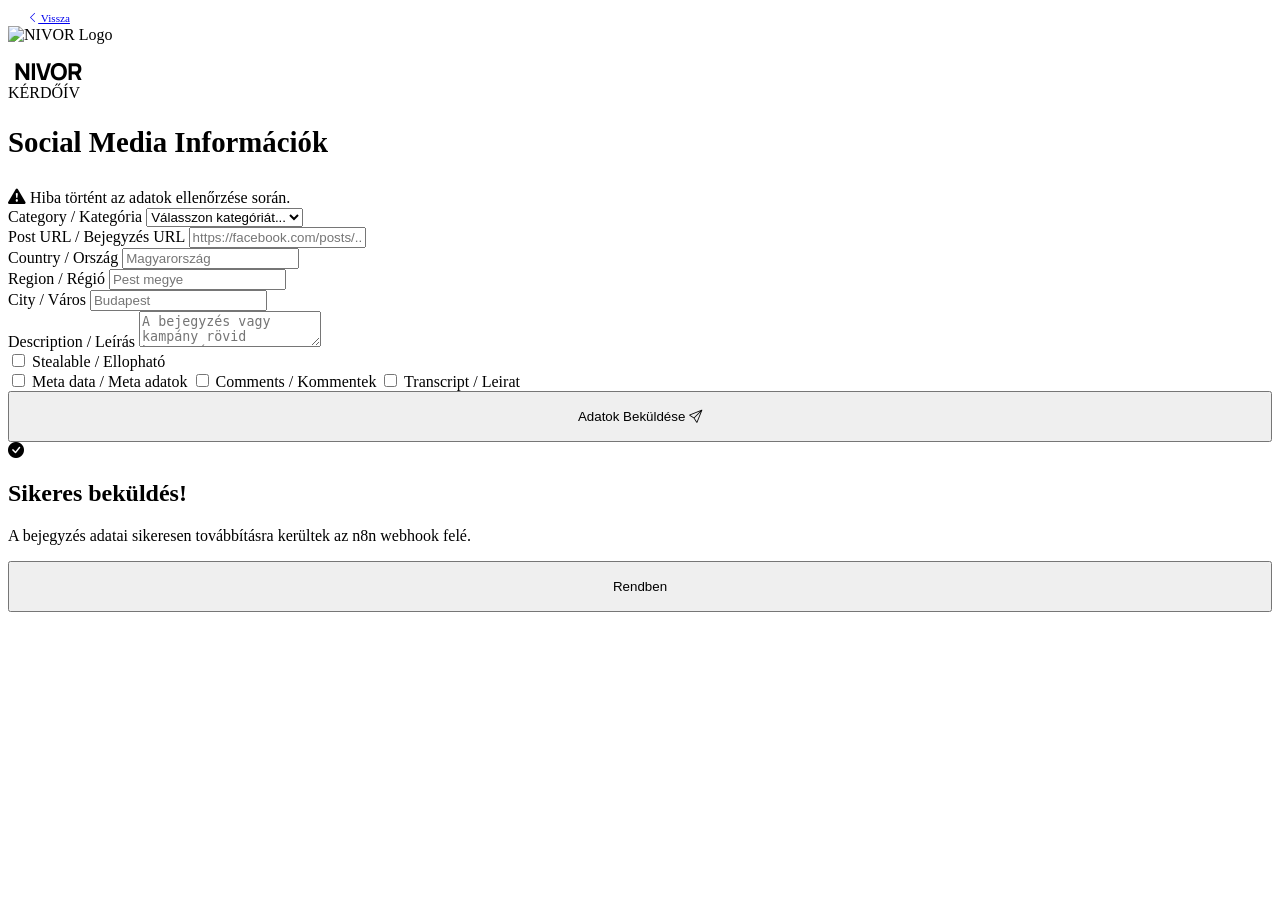
==== social-media-form.html @ 5d0e32ee "comment number" ====
<!DOCTYPE html>
<html lang="hu">
<head>
    <meta charset="UTF-8">
    <meta name="viewport" content="width=device-width, initial-scale=1.0">
    <title>NIVOR | Social Media Információk</title>
    <!-- External Dependencies -->
    <link rel="stylesheet" href="https://cdn.jsdelivr.net/npm/bootstrap-icons@1.11.3/font/bootstrap-icons.min.css">
    <link href="https://fonts.googleapis.com/css2?family=Manrope:wght@400;500;600;800&display=swap" rel="stylesheet">
    <!-- NIVOR Brand System -->
    <link rel="stylesheet" href="nivor.css">
    <!-- Page-Specific Layout Styling -->
    <link rel="stylesheet" href="social-media-form.css">
    <!-- NIVOR Global Submit ID Utility -->
    <script src="global_submitid.js"></script>
</head>
<body>
    <div class="bg-pattern"></div>

    <!-- Floating Compact Header -->
    <header class="nvr-navbar glass">
        <a href="index.html" class="btn-nvr btn-nvr--outline" style="padding: 0.6rem 1.2rem; font-size: 0.7rem; gap: 0.3rem;">
            <i class="bi bi-chevron-left"></i> Vissza
        </a>
        <div class="navbar-actions">
            <img src="https://nivor.hu/nvr-content/marka/AB_MT_logoB.png" alt="NIVOR Logo" style="height: 34px; width: auto; display: block;" />
            <span style="font-family: 'Manrope', sans-serif; font-weight: 800; font-size: 1.45rem; letter-spacing: -0.05em; color: var(--brand-prussian-blue); line-height: 1; margin-left: 0.4rem; user-select: none;">NIVOR</span>
        </div>
    </header>

    <!-- Main Content Panel -->
    <main class="editorial-wrapper main-content">
        <!-- The Questionnaire Card Container -->
        <div class="form-container">
            <span class="section-tag" style="margin-bottom: 0.5rem;">KÉRDŐÍV</span>
            <h2 style="margin-bottom: 1.75rem; font-weight: 800; font-size: 1.8rem;">Social Media Információk</h2>

            <!-- Error Banner -->
            <div class="alert-banner" id="errorBanner" role="alert">
                <i class="bi bi-exclamation-triangle-fill" style="color: var(--brand-burnt-peach); font-size: 1.1rem;"></i>
                <span id="errorText">Hiba történt az adatok ellenőrzése során.</span>
            </div>

            <!-- Questionnaire Form -->
            <form id="socialMediaForm" novalidate>
                <!-- Category dropdown -->
                <div class="form-group">
                    <label for="category">Category / Kategória</label>
                    <select id="category" name="category" required>
                        <option value="" disabled selected>Válasszon kategóriát...</option>
                        <option value="Social Media">Social Media</option>
                        <option value="News & Blogs">News & Blogs</option>
                        <option value="Booking & Reviews">Booking & Reviews</option>
                        <option value="Video Platforms">Video Platforms</option>
                        <option value="Other">Other / Egyéb</option>
                    </select>
                </div>

                <!-- Social Media Post URL -->
                <div class="form-group">
                    <label for="url">Post URL / Bejegyzés URL</label>
                    <input type="url" id="url" name="url" placeholder="https://facebook.com/posts/..." required />
                </div>

                <!-- Country input -->
                <div class="form-group">
                    <label for="country">Country / Ország</label>
                    <input type="text" id="country" name="country" placeholder="Magyarország" />
                </div>

                <!-- Region input -->
                <div class="form-group">
                    <label for="region">Region / Régió</label>
                    <input type="text" id="region" name="region" placeholder="Pest megye" />
                </div>

                <!-- City input -->
                <div class="form-group">
                    <label for="city">City / Város</label>
                    <input type="text" id="city" name="city" placeholder="Budapest" />
                </div>

                <!-- Description textarea -->
                <div class="form-group">
                    <label for="description">Description / Leírás</label>
                    <textarea id="description" name="description" placeholder="A bejegyzés vagy kampány rövid bemutatása..."></textarea>
                </div>

                <!-- Checkboxes -->
                <div class="checkbox-group">
                    <label class="checkbox-container">
                        <input type="checkbox" id="stealable" name="stealable">
                        <span class="checkmark"></span>
                        <span class="checkbox-text">Stealable / Ellopható</span>
                    </label>

                    <div class="checkbox-divider"></div>

                    <label class="checkbox-container">
                        <input type="checkbox" id="metadata" name="metadata">
                        <span class="checkmark"></span>
                        <span class="checkbox-text">Meta data / Meta adatok</span>
                    </label>

                    <label class="checkbox-container">
                        <input type="checkbox" id="comments" name="comments">
                        <span class="checkmark"></span>
                        <span class="checkbox-text">Comments / Kommentek</span>
                    </label>

                    <div class="form-group" id="commentsCountContainer" style="display: none; margin-left: 2rem; margin-top: -0.5rem; margin-bottom: 0.5rem;">
                        <label for="commentsCount">Comments Count / Kommentek száma</label>
                        <select id="commentsCount" name="commentsCount">
                            <option value="5">5</option>
                            <option value="10">10</option>
                            <option value="20" selected>20</option>
                            <option value="30">30</option>
                            <option value="40">40</option>
                            <option value="50">50</option>
                        </select>
                    </div>

                    <label class="checkbox-container">
                        <input type="checkbox" id="transcript" name="transcript">
                        <span class="checkmark"></span>
                        <span class="checkbox-text">Transcript / Leirat</span>
                    </label>
                </div>

                <!-- Submit Button -->
                <button type="submit" class="btn-nvr btn-nvr--primary" id="submitBtn" style="width: 100%; justify-content: center; gap: 0.6rem; padding: 1rem 2rem;">
                    <span>Adatok Beküldése</span> <i class="bi bi-send" id="submitIcon"></i>
                </button>
            </form>
        </div>
    </main>

    <!-- Success Modal Overlay -->
    <div class="success-overlay" id="successOverlay" role="dialog" aria-modal="true" aria-labelledby="successTitle">
        <div class="success-card glass">
            <div class="success-icon">
                <i class="bi bi-check-circle-fill"></i>
            </div>
            <h2 class="success-title" id="successTitle">Sikeres beküldés!</h2>
            <p class="success-desc">A bejegyzés adatai sikeresen továbbításra kerültek az n8n webhook felé.</p>
            <button class="btn-nvr btn-nvr--primary" id="successCloseBtn" style="width: 100%; justify-content: center; padding: 1rem 2rem;">
                Rendben
            </button>
        </div>
    </div>

    <!-- Page Interaction Script -->
    <script src="social-media-form.js"></script>
</body>
</html>
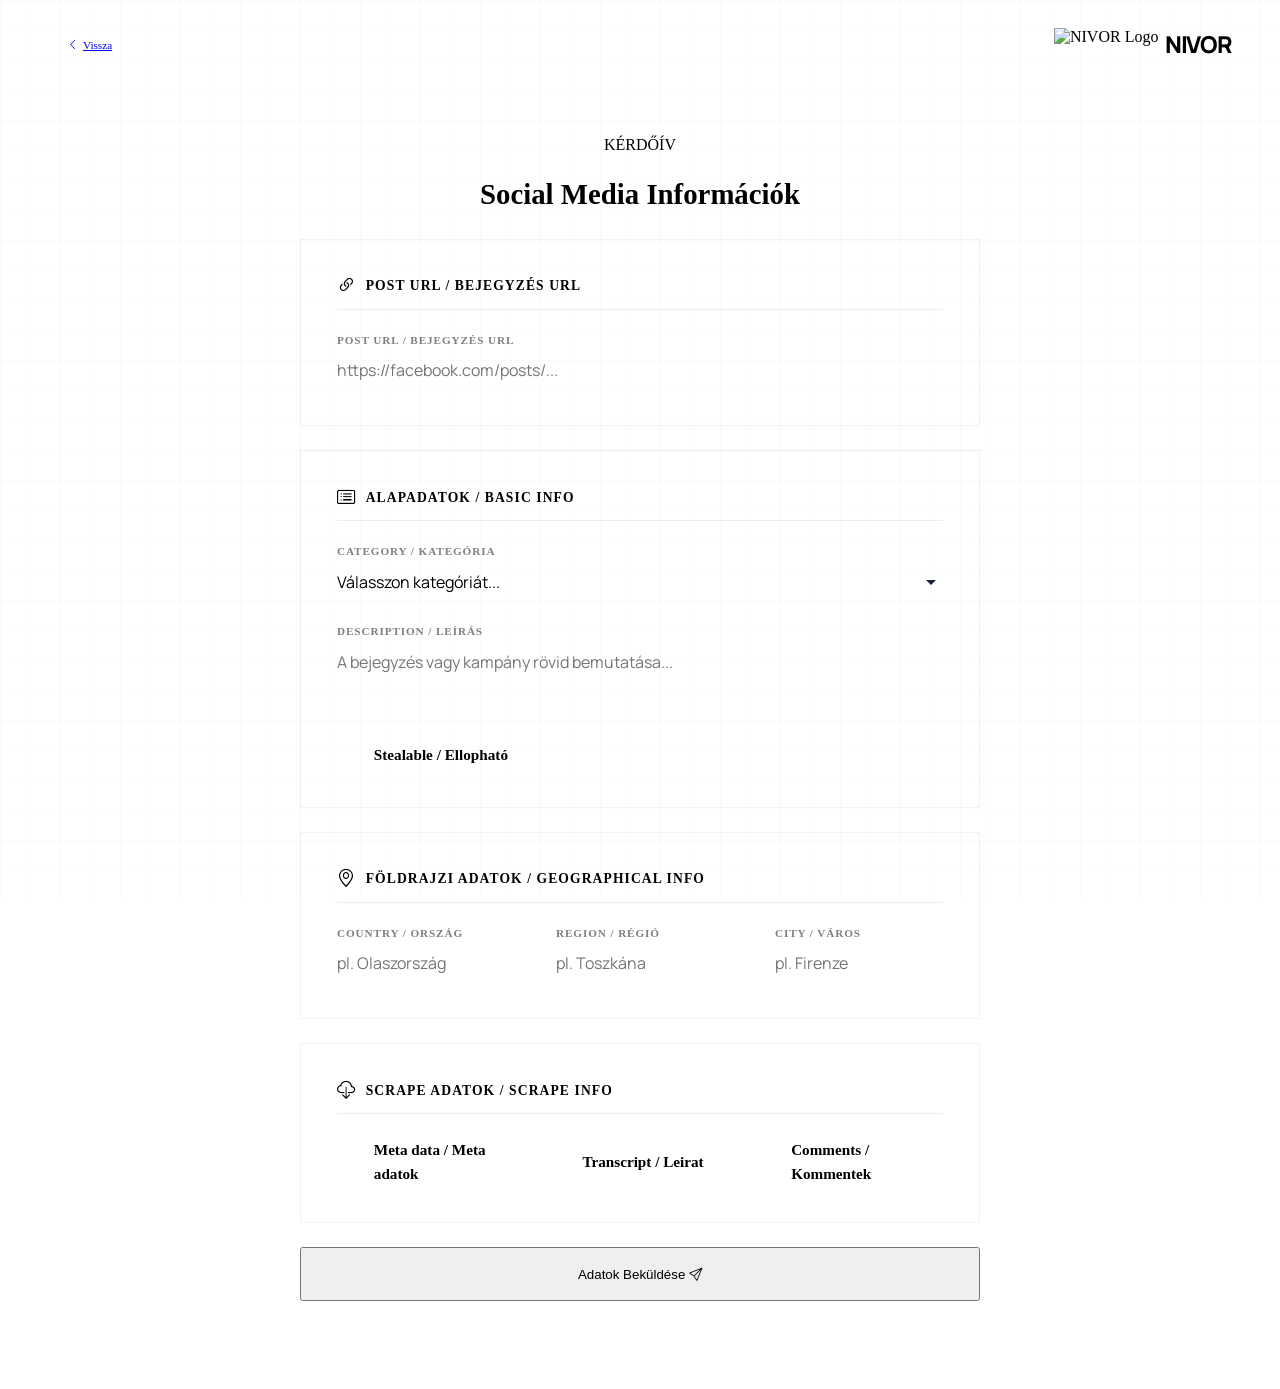
==== commit 5a8a22c0: "social form fix" ====
--- a/social-media-form.html
+++ b/social-media-form.html
@@ -19,21 +19,21 @@
 
     <!-- Floating Compact Header -->
     <header class="nvr-navbar glass">
-        <a href="index.html" class="btn-nvr btn-nvr--outline" style="padding: 0.6rem 1.2rem; font-size: 0.7rem; gap: 0.3rem;">
+        <a href="index.html" class="btn-nvr btn-nvr--outline nav-back-btn">
             <i class="bi bi-chevron-left"></i> Vissza
         </a>
         <div class="navbar-actions">
             <img src="https://nivor.hu/nvr-content/marka/AB_MT_logoB.png" alt="NIVOR Logo" style="height: 34px; width: auto; display: block;" />
-            <span style="font-family: 'Manrope', sans-serif; font-weight: 800; font-size: 1.45rem; letter-spacing: -0.05em; color: var(--brand-prussian-blue); line-height: 1; margin-left: 0.4rem; user-select: none;">NIVOR</span>
+            <span class="nav-logo-text">NIVOR</span>
         </div>
     </header>
 
     <!-- Main Content Panel -->
     <main class="editorial-wrapper main-content">
         <!-- The Questionnaire Card Container -->
-        <div class="form-container">
-            <span class="section-tag" style="margin-bottom: 0.5rem;">KÉRDŐÍV</span>
-            <h2 style="margin-bottom: 1.75rem; font-weight: 800; font-size: 1.8rem;">Social Media Információk</h2>
+        <div class="form-wrapper-outer">
+            <span class="section-tag" style="margin-bottom: 0.5rem; text-align: center; display: block;">KÉRDŐÍV</span>
+            <h2 class="form-title" style="text-align: center;">Social Media Információk</h2>
 
             <!-- Error Banner -->
             <div class="alert-banner" id="errorBanner" role="alert">
@@ -43,92 +43,141 @@
 
             <!-- Questionnaire Form -->
             <form id="socialMediaForm" novalidate>
-                <!-- Category dropdown -->
-                <div class="form-group">
-                    <label for="category">Category / Kategória</label>
-                    <select id="category" name="category" required>
-                        <option value="" disabled selected>Válasszon kategóriát...</option>
-                        <option value="Social Media">Social Media</option>
-                        <option value="News & Blogs">News & Blogs</option>
-                        <option value="Booking & Reviews">Booking & Reviews</option>
-                        <option value="Video Platforms">Video Platforms</option>
-                        <option value="Other">Other / Egyéb</option>
-                    </select>
-                </div>
-
-                <!-- Social Media Post URL -->
-                <div class="form-group">
-                    <label for="url">Post URL / Bejegyzés URL</label>
-                    <input type="url" id="url" name="url" placeholder="https://facebook.com/posts/..." required />
-                </div>
-
-                <!-- Country input -->
-                <div class="form-group">
-                    <label for="country">Country / Ország</label>
-                    <input type="text" id="country" name="country" placeholder="Magyarország" />
-                </div>
-
-                <!-- Region input -->
-                <div class="form-group">
-                    <label for="region">Region / Régió</label>
-                    <input type="text" id="region" name="region" placeholder="Pest megye" />
-                </div>
-
-                <!-- City input -->
-                <div class="form-group">
-                    <label for="city">City / Város</label>
-                    <input type="text" id="city" name="city" placeholder="Budapest" />
-                </div>
-
-                <!-- Description textarea -->
-                <div class="form-group">
-                    <label for="description">Description / Leírás</label>
-                    <textarea id="description" name="description" placeholder="A bejegyzés vagy kampány rövid bemutatása..."></textarea>
-                </div>
-
-                <!-- Checkboxes -->
-                <div class="checkbox-group">
-                    <label class="checkbox-container">
-                        <input type="checkbox" id="stealable" name="stealable">
-                        <span class="checkmark"></span>
-                        <span class="checkbox-text">Stealable / Ellopható</span>
-                    </label>
-
-                    <div class="checkbox-divider"></div>
-
-                    <label class="checkbox-container">
-                        <input type="checkbox" id="metadata" name="metadata">
-                        <span class="checkmark"></span>
-                        <span class="checkbox-text">Meta data / Meta adatok</span>
-                    </label>
-
-                    <label class="checkbox-container">
-                        <input type="checkbox" id="comments" name="comments">
-                        <span class="checkmark"></span>
-                        <span class="checkbox-text">Comments / Kommentek</span>
-                    </label>
-
-                    <div class="form-group" id="commentsCountContainer" style="display: none; margin-left: 2rem; margin-top: -0.5rem; margin-bottom: 0.5rem;">
-                        <label for="commentsCount">Comments Count / Kommentek száma</label>
-                        <select id="commentsCount" name="commentsCount">
-                            <option value="5">5</option>
-                            <option value="10">10</option>
-                            <option value="20" selected>20</option>
-                            <option value="30">30</option>
-                            <option value="40">40</option>
-                            <option value="50">50</option>
+                
+                <!-- Island 1: Post URL -->
+                <div class="form-card-island">
+                    <div class="form-section-header">
+                        <i class="bi bi-link-45deg"></i> Post URL / Bejegyzés URL
+                    </div>
+                    <div class="form-group" style="margin-bottom: 0;">
+                        <label for="url">Post URL / Bejegyzés URL</label>
+                        <input type="url" id="url" name="url" placeholder="https://facebook.com/posts/..." required />
+                    </div>
+                </div>
+
+                <!-- Island 2: Alapadatok -->
+                <div class="form-card-island">
+                    <div class="form-section-header">
+                        <i class="bi bi-card-list"></i> Alapadatok / Basic Info
+                    </div>
+                    <div class="form-group">
+                        <label for="category">Category / Kategória</label>
+                        <select id="category" name="category" required>
+                            <option value="" disabled selected>Válasszon kategóriát...</option>
+                            <option value="Destination">Destination</option>
+                            <option value="Program ideas">Program ideas</option>
+                            <option value="Visit instead">Visit instead</option>
+                            <option value="Tips & Tricks">Tips & Tricks</option>
+                            <option value="Tools & Processes">Tools & Processes</option>
+                            <option value="Legal & Politics">Legal & Politics</option>
+                            <option value="Other">Other / Egyéb</option>
                         </select>
                     </div>
 
-                    <label class="checkbox-container">
-                        <input type="checkbox" id="transcript" name="transcript">
-                        <span class="checkmark"></span>
-                        <span class="checkbox-text">Transcript / Leirat</span>
-                    </label>
+                    <div class="form-group">
+                        <label for="description">Description / Leírás</label>
+                        <textarea id="description" name="description" placeholder="A bejegyzés vagy kampány rövid bemutatása..."></textarea>
+                    </div>
+
+                    <div style="margin-top: 1rem;">
+                        <label class="checkbox-container">
+                            <input type="checkbox" id="stealable" name="stealable">
+                            <span class="checkmark"></span>
+                            <span class="checkbox-text">Stealable / Ellopható</span>
+                        </label>
+                    </div>
+                </div>
+
+                <!-- Island 3: Lokáció -->
+                <div class="form-card-island">
+                    <div class="form-section-header">
+                        <i class="bi bi-geo-alt"></i> Földrajzi adatok / Geographical Info
+                    </div>
+                    <div class="form-row form-row--three-cols">
+                        <!-- Country input -->
+                        <div class="form-group">
+                            <label for="country">Country / Ország</label>
+                            <input type="text" id="country" name="country" placeholder="pl. Olaszország" />
+                        </div>
+
+                        <!-- Region input -->
+                        <div class="form-group">
+                            <label for="region">Region / Régió</label>
+                            <input type="text" id="region" name="region" placeholder="pl. Toszkána" />
+                        </div>
+
+                        <!-- City input -->
+                        <div class="form-group">
+                            <label for="city">City / Város</label>
+                            <input type="text" id="city" name="city" placeholder="pl. Firenze" />
+                        </div>
+                    </div>
+                </div>
+
+                <!-- Island 4: Scrape adatok -->
+                <div class="form-card-island">
+                    <div class="form-section-header">
+                        <i class="bi bi-cloud-download"></i> Scrape adatok / Scrape Info
+                    </div>
+                    
+                    <!-- Checkboxes -->
+                    <div class="checkbox-grid">
+                        <label class="checkbox-container">
+                            <input type="checkbox" id="metadata" name="metadata">
+                            <span class="checkmark"></span>
+                            <span class="checkbox-text">Meta data / Meta adatok</span>
+                        </label>
+
+                        <label class="checkbox-container">
+                            <input type="checkbox" id="transcript" name="transcript">
+                            <span class="checkmark"></span>
+                            <span class="checkbox-text">Transcript / Leirat</span>
+                        </label>
+
+                        <label class="checkbox-container">
+                            <input type="checkbox" id="comments" name="comments">
+                            <span class="checkmark"></span>
+                            <span class="checkbox-text">Comments / Kommentek</span>
+                        </label>
+                    </div>
+
+                    <div id="commentsSubSection" class="comments-subsection" style="display: none;">
+                        <!-- Comments Count -->
+                        <div class="form-group">
+                            <label for="commentsCount">Comments Count / Kommentek száma</label>
+                            <select id="commentsCount" name="commentsCount">
+                                <option value="5">5</option>
+                                <option value="10">10</option>
+                                <option value="20" selected>20</option>
+                                <option value="30">30</option>
+                                <option value="40">40</option>
+                                <option value="50">50</option>
+                            </select>
+                        </div>
+
+                        <!-- Replies Checkbox -->
+                        <label class="checkbox-container">
+                            <input type="checkbox" id="replies" name="replies">
+                            <span class="checkmark"></span>
+                            <span class="checkbox-text">Replies / Válaszok</span>
+                        </label>
+
+                        <!-- Replies Count Dropdown -->
+                        <div class="form-group" style="margin-bottom: 0;">
+                            <label for="repliesCount">Replies Count / Válaszok száma</label>
+                            <select id="repliesCount" name="repliesCount" disabled>
+                                <option value="" disabled selected>-</option>
+                                <option value="1">1</option>
+                                <option value="2">2</option>
+                                <option value="3">3</option>
+                                <option value="4">4</option>
+                            </select>
+                        </div>
+                    </div>
                 </div>
 
                 <!-- Submit Button -->
-                <button type="submit" class="btn-nvr btn-nvr--primary" id="submitBtn" style="width: 100%; justify-content: center; gap: 0.6rem; padding: 1rem 2rem;">
+                <button type="submit" class="btn-nvr btn-nvr--primary" id="submitBtn" style="width: 100%; justify-content: center; gap: 0.6rem; padding: 1.1rem 2rem;">
                     <span>Adatok Beküldése</span> <i class="bi bi-send" id="submitIcon"></i>
                 </button>
             </form>
--- a/social-media-form.css
+++ b/social-media-form.css
@@ -0,0 +1,397 @@
+/* Compact page-specific layout & form elements for social-media-form.html */
+
+body {
+    background-color: var(--brand-platinum);
+    position: relative;
+    min-height: 100vh;
+}
+
+/* Digital Mesh Background Pattern */
+.bg-pattern {
+    position: fixed;
+    inset: 0;
+    z-index: -1;
+    background-image: 
+        linear-gradient(rgba(26, 34, 56, 0.02) 1px, transparent 1px),
+        linear-gradient(90deg, rgba(26, 34, 56, 0.02) 1px, transparent 1px);
+    background-size: 30px 30px;
+    pointer-events: none;
+}
+
+/* Floating Compact Navbar */
+.nvr-navbar {
+    position: fixed;
+    top: 1rem;
+    left: 1.5rem;
+    right: 1.5rem;
+    z-index: 100;
+    padding: 0.75rem 1.5rem;
+    display: flex;
+    align-items: center;
+    justify-content: space-between;
+    box-shadow: var(--shadow-subtle);
+}
+
+.navbar-actions {
+    display: flex;
+    align-items: center;
+}
+.nav-back-btn {
+    padding: 0.6rem 1.2rem;
+    font-size: 0.7rem;
+    gap: 0.3rem;
+    display: inline-flex;
+    align-items: center;
+}
+.nav-logo-text {
+    font-family: 'Manrope', sans-serif;
+    font-weight: 800;
+    font-size: 1.45rem;
+    letter-spacing: -0.05em;
+    color: var(--brand-prussian-blue);
+    line-height: 1;
+    margin-left: 0.4rem;
+    user-select: none;
+}
+.form-title {
+    margin-bottom: 1.75rem;
+    font-weight: 800;
+    font-size: 1.8rem;
+    color: var(--brand-prussian-blue);
+}
+
+/* Content Spacing */
+.main-content {
+    padding-top: 7rem;
+    padding-bottom: 5rem;
+    display: flex;
+    flex-direction: column;
+    align-items: center;
+}
+
+/* Outer Form Wrapper */
+.form-wrapper-outer {
+    width: 100%;
+    max-width: 680px;
+    margin-top: 1rem;
+}
+
+#socialMediaForm {
+    display: flex;
+    flex-direction: column;
+    gap: 1.5rem;
+}
+
+.form-card-island {
+    background: var(--surface-white);
+    border-radius: var(--radius-md);
+    padding: 2.25rem;
+    box-shadow: var(--shadow-subtle);
+    border: 1px solid rgba(26, 34, 56, 0.05);
+    transition: border-color 0.25s var(--ease-premium), box-shadow 0.25s var(--ease-premium);
+}
+.form-card-island:focus-within {
+    border-color: var(--brand-burnt-peach);
+    box-shadow: var(--shadow-subtle), 0 0 0 1px var(--brand-burnt-peach);
+}
+.form-section-header {
+    display: flex;
+    align-items: center;
+    gap: 0.6rem;
+    font-size: 0.85rem;
+    font-weight: 800;
+    color: var(--brand-prussian-blue);
+    text-transform: uppercase;
+    letter-spacing: 0.08em;
+    padding-bottom: 0.75rem;
+    border-bottom: 1px solid rgba(26, 34, 56, 0.08);
+    margin-bottom: 1.5rem;
+}
+.form-section-header i {
+    color: var(--brand-burnt-peach);
+    font-size: 1.15rem;
+}
+
+/* Grid Layouts */
+.form-row {
+    display: grid;
+    grid-template-columns: 1fr;
+    gap: 1.5rem;
+}
+.form-row--three-cols {
+    display: grid;
+    grid-template-columns: 1fr;
+    gap: 1.5rem;
+}
+.form-row .form-group {
+    margin-bottom: 0;
+}
+
+.checkbox-grid {
+    display: grid;
+    grid-template-columns: 1fr;
+    gap: 1.25rem;
+}
+
+.comments-subsection {
+    display: flex;
+    flex-direction: column;
+    gap: 1rem;
+    margin-left: 0;
+    margin-top: 1.5rem;
+    padding: 1.5rem;
+    background: var(--surface-white);
+    border-radius: var(--radius-md);
+    border: 1px solid rgba(26, 34, 56, 0.08);
+    box-shadow: var(--shadow-subtle);
+}
+.comments-subsection .form-group {
+    margin-bottom: 0;
+}
+
+@media (min-width: 600px) {
+    .form-row {
+        grid-template-columns: repeat(2, 1fr);
+    }
+    .form-row--three-cols {
+        grid-template-columns: repeat(3, 1fr);
+    }
+    .checkbox-grid {
+        grid-template-columns: repeat(3, 1fr);
+    }
+}
+
+/* Form Layout & Fields */
+.form-group {
+    margin-bottom: 1.5rem;
+    display: flex;
+    flex-direction: column;
+}
+.form-group label {
+    font-size: 0.7rem;
+    font-weight: 800;
+    color: var(--brand-prussian-blue);
+    opacity: 0.5;
+    text-transform: uppercase;
+    letter-spacing: 0.08em;
+    margin-bottom: 0.35rem;
+}
+.form-group input[type="text"],
+.form-group input[type="url"],
+.form-group select,
+.form-group textarea {
+    border: none;
+    border-bottom: 2px solid var(--brand-platinum);
+    background: transparent;
+    padding: 0.5rem 0;
+    font-family: 'Manrope', sans-serif;
+    font-size: 1rem;
+    color: var(--brand-prussian-blue);
+    outline: none;
+    border-radius: 0;
+    transition: border-color 0.3s var(--ease-premium);
+}
+.form-group input[type="text"]:focus,
+.form-group input[type="url"]:focus,
+.form-group select:focus,
+.form-group textarea:focus {
+    border-color: var(--brand-burnt-peach);
+}
+.form-group select {
+    cursor: pointer;
+    -webkit-appearance: none;
+    -moz-appearance: none;
+    appearance: none;
+    background-image: url("data:image/svg+xml;utf8,<svg fill='%231A2238' height='24' viewBox='0 0 24 24' width='24' xmlns='http://www.w3.org/2000/svg'><path d='M7 10l5 5 5-5z'/><path d='M0 0h24v24H0z' fill='none'/></svg>");
+    background-repeat: no-repeat;
+    background-position: right center;
+    padding-right: 2rem;
+}
+.form-group select:disabled {
+    opacity: 0.45;
+    cursor: not-allowed;
+    border-bottom-color: rgba(26, 34, 56, 0.1);
+    background-image: url("data:image/svg+xml;utf8,<svg fill='%231A2238' fill-opacity='0.4' height='24' viewBox='0 0 24 24' width='24' xmlns='http://www.w3.org/2000/svg'><path d='M7 10l5 5 5-5z'/><path d='M0 0h24v24H0z' fill='none'/></svg>");
+}
+.form-group textarea {
+    resize: none;
+    min-height: 60px;
+    overflow-y: hidden;
+}
+
+.field-note {
+    font-size: 0.7rem;
+    color: var(--brand-burnt-peach);
+    margin-top: 0.3rem;
+    font-weight: 600;
+    display: flex;
+    align-items: center;
+    gap: 0.25rem;
+    opacity: 0.9;
+}
+
+/* Checkbox Styling */
+.checkbox-container {
+    display: inline-flex;
+    align-items: center;
+    gap: 0.8rem;
+    cursor: pointer;
+    user-select: none;
+    font-size: 0.95rem;
+    font-weight: 600;
+    color: var(--brand-prussian-blue);
+}
+.checkbox-text {
+    line-height: 24px;
+    display: inline-block;
+}
+.checkbox-container input {
+    position: absolute;
+    opacity: 0;
+    cursor: pointer;
+    height: 0;
+    width: 0;
+}
+.checkmark {
+    flex-shrink: 0;
+    display: inline-block;
+    position: relative;
+    height: 24px;
+    width: 24px;
+    background-color: transparent;
+    border: 2px solid var(--brand-platinum);
+    border-radius: 6px;
+    transition: all 0.2s var(--ease-premium);
+}
+.checkbox-container:hover input ~ .checkmark {
+    border-color: var(--brand-burnt-peach);
+}
+.checkbox-container input:checked ~ .checkmark {
+    background-color: var(--brand-burnt-peach);
+    border-color: var(--brand-burnt-peach);
+}
+.checkmark::after {
+    content: "";
+    position: absolute;
+    display: none;
+}
+.checkbox-container input:checked ~ .checkmark::after {
+    display: block;
+}
+.checkbox-container .checkmark::after {
+    left: 7px;
+    top: 3px;
+    width: 5px;
+    height: 11px;
+    border: solid white;
+    border-width: 0 2px 2px 0;
+    transform: rotate(45deg);
+}
+
+/* Error/Alert Message Banner */
+.alert-banner {
+    display: none;
+    background-color: var(--brand-soft-blush);
+    border-left: 4px solid var(--brand-burnt-peach);
+    padding: 0.8rem 1.2rem;
+    border-radius: var(--radius-sm);
+    margin-bottom: 1.5rem;
+    color: var(--brand-prussian-blue);
+    font-size: 0.9rem;
+    font-weight: 600;
+    align-items: center;
+    gap: 0.6rem;
+}
+
+/* Animation utilities */
+@keyframes spin {
+    0% { transform: rotate(0deg); }
+    100% { transform: rotate(360deg); }
+}
+.animate-spin {
+    animation: spin 1s linear infinite;
+}
+
+/* Success Overlay Screen */
+.success-overlay {
+    position: fixed;
+    inset: 0;
+    background: rgba(26, 34, 56, 0.7);
+    backdrop-filter: blur(8px);
+    display: none;
+    justify-content: center;
+    align-items: center;
+    z-index: 1000;
+    opacity: 0;
+    transition: opacity 0.3s var(--ease-premium);
+}
+.success-overlay.active {
+    display: flex;
+    opacity: 1;
+}
+.success-card {
+    padding: 2.5rem;
+    max-width: 400px;
+    width: 90%;
+    text-align: center;
+    background: var(--surface-white);
+    border-radius: var(--radius-md);
+    box-shadow: var(--shadow-floating);
+    transform: scale(0.95);
+    transition: transform 0.4s var(--ease-premium);
+    border: 1px solid rgba(255, 255, 255, 0.6);
+}
+.success-overlay.active .success-card {
+    transform: scale(1);
+}
+.success-icon {
+    font-size: 3.5rem;
+    color: var(--brand-burnt-peach);
+    margin-bottom: 1rem;
+    line-height: 1;
+}
+.success-title {
+    font-size: 1.5rem;
+    font-weight: 800;
+    color: var(--brand-prussian-blue);
+    margin-bottom: 0.5rem;
+}
+.success-desc {
+    font-size: 0.95rem;
+    opacity: 0.7;
+    margin-bottom: 1.5rem;
+}
+
+/* Responsive Overrides */
+@media (max-width: 768px) {
+    .nvr-navbar {
+        top: 0.75rem;
+        left: 0.5rem;
+        right: 0.5rem;
+        padding: 0.5rem 0.75rem;
+    }
+    .nav-back-btn {
+        width: auto;
+        padding: 0.4rem 0.75rem;
+        font-size: 0.65rem;
+    }
+    .nav-logo-text {
+        font-size: 1.15rem;
+    }
+    .main-content {
+        padding-top: 5rem;
+    }
+    .form-card-island {
+        padding: 1.5rem 1.25rem;
+    }
+    .form-title {
+        font-size: 1.4rem;
+        margin-bottom: 1.25rem;
+    }
+    .checkbox-grid {
+        gap: 0.75rem;
+    }
+    .checkbox-container {
+        font-size: 0.85rem;
+    }
+}
